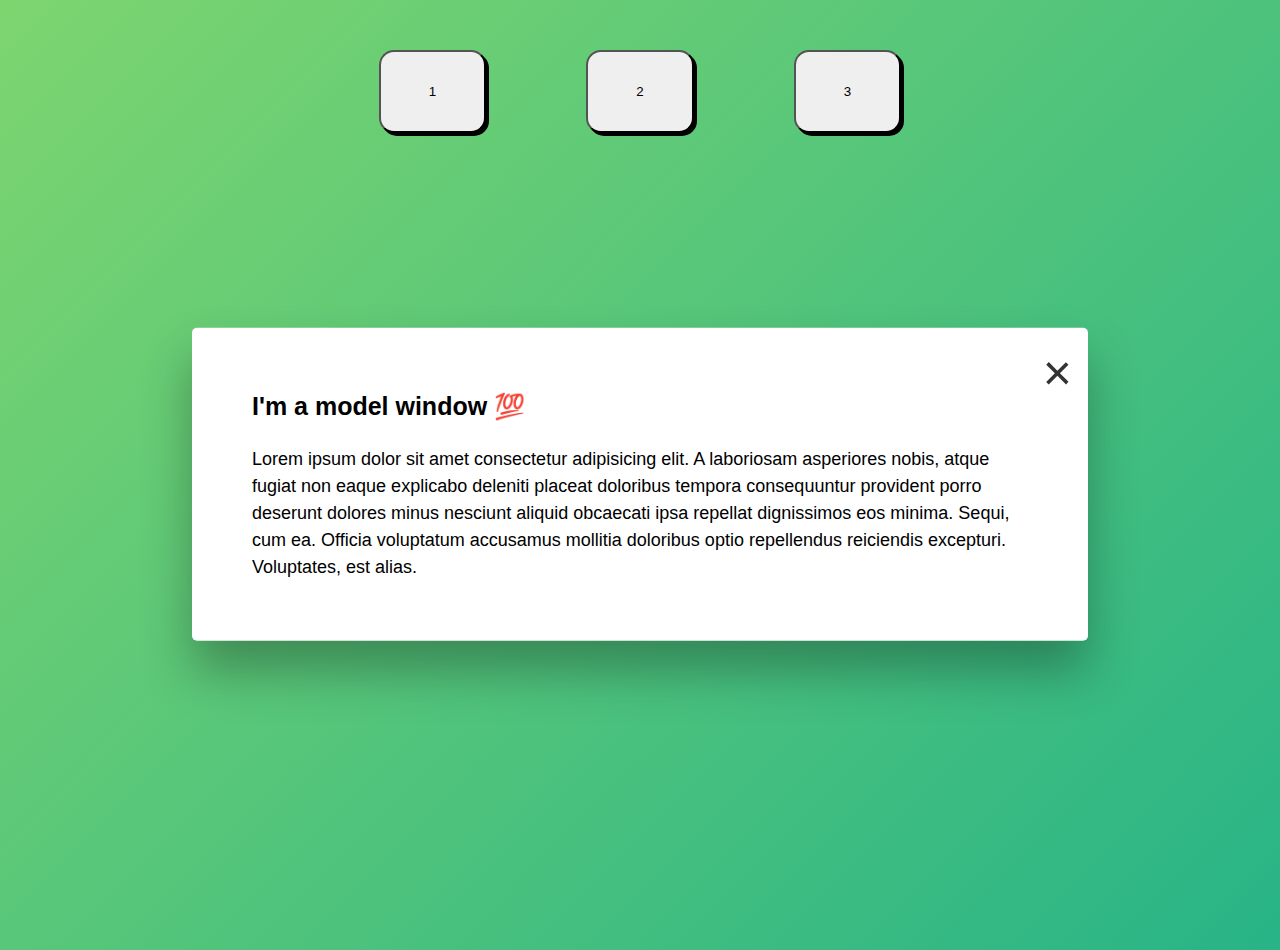
==== modal-window/index.html @ 68f42010 "Initial Commit" ====
<!DOCTYPE html>
<html lang="en">
  <head>
    <meta charset="UTF-8" />
    <meta name="viewport" content="width=device-width, initial-scale=1.0" />
    <title>Document</title>

    <link rel="stylesheet" href="style.css" />
  </head>
  <body>
    <section class="main-container">
      <button class="button">1</button>
      <button class="button">2</button>
      <button class="button">3</button>
    </section>

    <div class="model-hidden">
      <button class="close-model-button">&times;</button>
      <h1>I'm a model window 💯</h1>
      <p>
        Lorem ipsum dolor sit amet consectetur adipisicing elit. A laboriosam
        asperiores nobis, atque fugiat non eaque explicabo deleniti placeat
        doloribus tempora consequuntur provident porro deserunt dolores minus
        nesciunt aliquid obcaecati ipsa repellat dignissimos eos minima. Sequi,
        cum ea. Officia voluptatum accusamus mollitia doloribus optio
        repellendus reiciendis excepturi. Voluptates, est alias.
      </p>
    </div>
  </body>
</html>
---- modal-window/style.css ----
* {
  padding: 0;
  margin: 0;
  box-sizing: border-box;
}

html {
  font-size: 62.5%;
}

body {
  font-family: sans-serif;
  background-image: linear-gradient(-45deg, #28b487, #7dd56f);
  position: relative;
  height: 100vh;
  line-height: 1.5;
}

h1 {
  font-size: 2.5rem;
  margin-bottom: 2rem;
}

p {
  font-size: 1.8rem;
}

.main-container {
  display: flex;
  flex-direction: row;
  column-gap: 10rem;
  width: 55vw;
  margin: 0 auto;
  justify-content: center;
  margin-top: 5rem;
}

.button {
  padding: 3.2rem 4.8rem;
  border-radius: 1.5rem;
  box-shadow: 0.3rem 0.3rem #000;
  cursor: pointer;
}

.button:hover {
  box-shadow: 0.5rem 0.5rem #000;
}

.model-hidden {
  width: 70%;
  top: 39%;
  left: 50%;
  transform: translate(-50%, -50%);
  border-radius: 5px;
  padding: 6rem;
  position: relative;
  background-color: #fff;
  box-shadow: 0 3rem 5rem rgba(0, 0, 0, 0.3);
}

.close-model-button {
  padding: 1.2rem;
  position: absolute;
  top: 4px;
  right: 4px;
  background: none;
  cursor: pointer;
  border: none;
  font-size: 5rem;
  color: #333;
  z-index: 10;
}

.overflow {
  position: absolute;
  top: 0;
  left: 0;
  width: 100%;
  height: 100%;
  background-color: rgba(0, 0, 0, 0.6);
  backdrop-filter: blur(3px);
  z-index: 5;
}

.hidden {
  display: none;
}
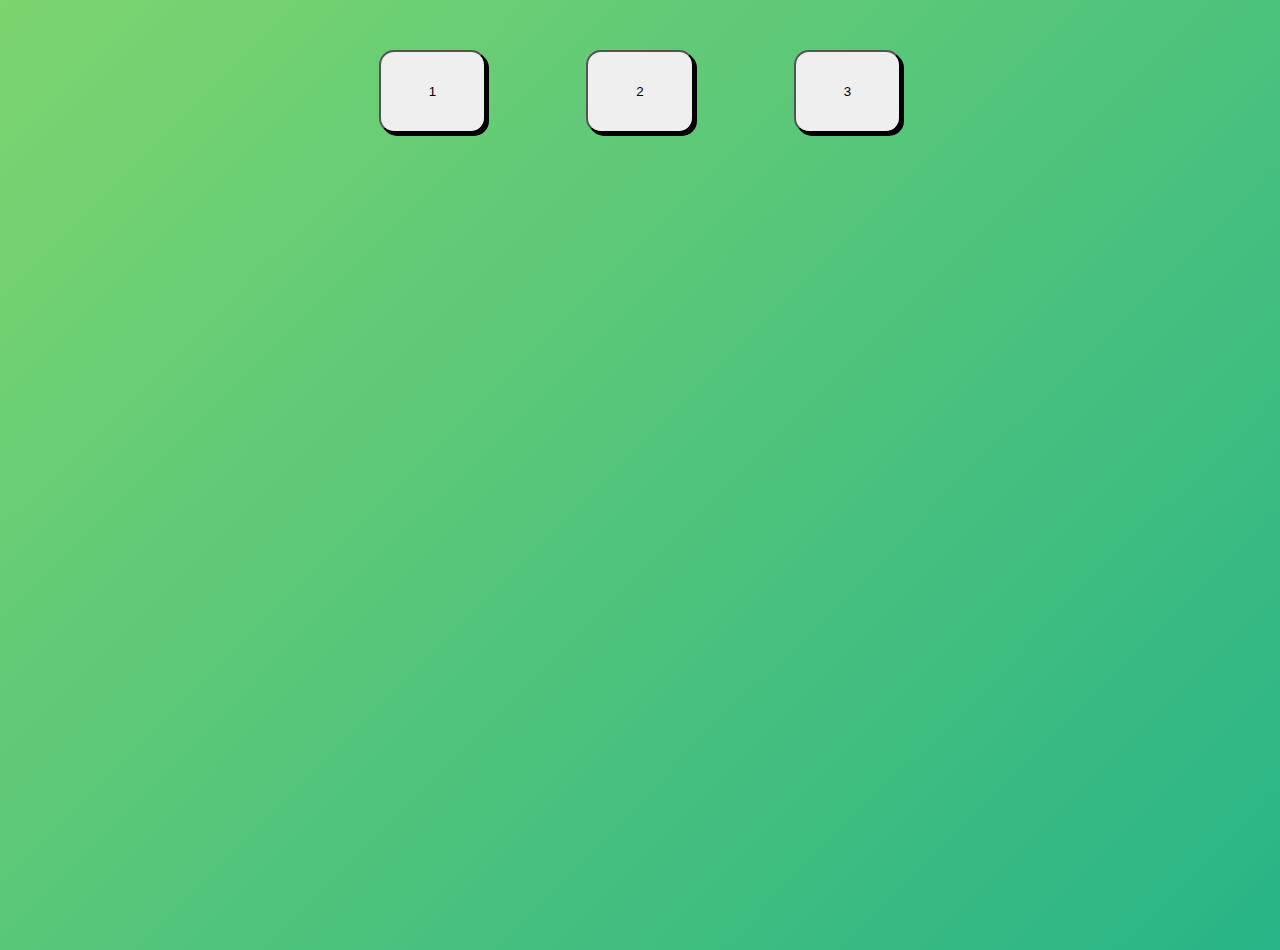
==== commit 8ddbe51a: "Added DOM logic" ====
--- a/modal-window/index.html
+++ b/modal-window/index.html
@@ -9,14 +9,14 @@
   </head>
   <body>
     <section class="main-container">
-      <button class="button">1</button>
-      <button class="button">2</button>
-      <button class="button">3</button>
+      <button class="open-modal-button">1</button>
+      <button class="open-modal-button">2</button>
+      <button class="open-modal-button">3</button>
     </section>
 
-    <div class="model-hidden">
-      <button class="close-model-button">&times;</button>
-      <h1>I'm a model window 💯</h1>
+    <div class="modal hidden">
+      <button class="close-modal-button">&times;</button>
+      <h1>I'm a modal window 💯</h1>
       <p>
         Lorem ipsum dolor sit amet consectetur adipisicing elit. A laboriosam
         asperiores nobis, atque fugiat non eaque explicabo deleniti placeat
@@ -26,5 +26,8 @@
         repellendus reiciendis excepturi. Voluptates, est alias.
       </p>
     </div>
+
+    <div class="overlay hidden"></div>
+    <script src="script.js"></script>
   </body>
 </html>
--- a/modal-window/style.css
+++ b/modal-window/style.css
@@ -35,30 +35,33 @@
   margin-top: 5rem;
 }
 
-.button {
+.open-modal-button {
   padding: 3.2rem 4.8rem;
   border-radius: 1.5rem;
   box-shadow: 0.3rem 0.3rem #000;
   cursor: pointer;
 }
 
-.button:hover {
+.open-modal-button:hover {
   box-shadow: 0.5rem 0.5rem #000;
 }
 
-.model-hidden {
+.modal {
   width: 70%;
   top: 39%;
   left: 50%;
-  transform: translate(-50%, -50%);
+  transform: translate(-50%, -61%);
+  /* Moves towards left by 50% of its own width, 
+     Moves towards up  by 61% of its own height */
   border-radius: 5px;
   padding: 6rem;
   position: relative;
   background-color: #fff;
   box-shadow: 0 3rem 5rem rgba(0, 0, 0, 0.3);
+  z-index: 10;
 }
 
-.close-model-button {
+.close-modal-button {
   padding: 1.2rem;
   position: absolute;
   top: 4px;
@@ -71,7 +74,7 @@
   z-index: 10;
 }
 
-.overflow {
+.overlay {
   position: absolute;
   top: 0;
   left: 0;
